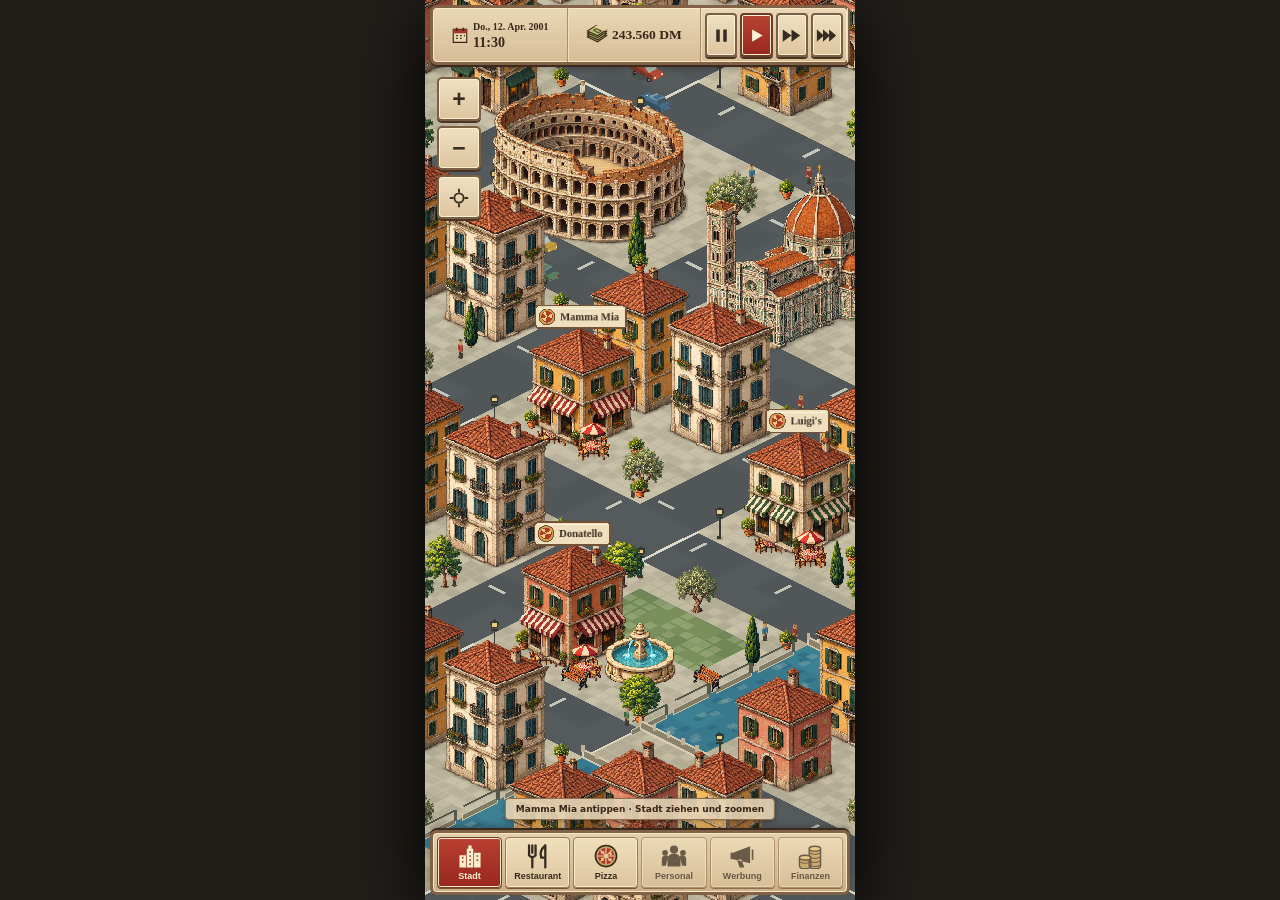
==== pizza.html @ 7b12a1a8 "Add whole ingredient forms, shredder progression and pizza preparation preview" ====
<!doctype html>
<html lang="de">
<head>
  <meta charset="utf-8">
  <meta name="viewport" content="width=device-width,initial-scale=1,viewport-fit=cover">
  <meta name="theme-color" content="#dec9a5">
  <title>Pizza City · Mamma Mia</title>
  <link rel="stylesheet" href="pizza.css?v=20261010o">
</head>
<body>
<svg class="icon-library" xmlns="http://www.w3.org/2000/svg" aria-hidden="true">
  <symbol id="icon-calendar" viewBox="0 0 32 32"><path d="M4 6h24v23H4z" fill="#ead6b1" stroke="currentColor" stroke-width="2"/><path d="M4 6h24v7H4z" fill="#a73629"/><path d="M10 3v6m12-6v6" stroke="currentColor" stroke-width="3"/><path d="M9 17h3m4 0h3m4 0h2M9 22h3m4 0h3" stroke="currentColor" stroke-width="2"/></symbol>
  <symbol id="icon-cash" viewBox="0 0 32 32"><path d="m2 19 13-8 15 6-13 9z" fill="#8b964e" stroke="currentColor" stroke-width="1.5"/><path d="m2 16 13-8 15 6-13 9z" fill="#b9b97b" stroke="currentColor" stroke-width="1.5"/><path d="m2 13 13-8 15 6-13 9z" fill="#829652" stroke="currentColor" stroke-width="1.5"/><path d="m2 10 13-8 15 6-13 9z" fill="#b7bc73" stroke="currentColor" stroke-width="1.5"/><path d="m12 4 5-3 15 6-5 3z" fill="#e4cea0"/><path d="m11 9 4-2 7 3-4 3z" fill="none" stroke="currentColor" stroke-width="1.3"/></symbol>
  <symbol id="icon-city" viewBox="0 0 32 32"><path d="M3 15h8v15H3zM12 7h8v23h-8zM21 12h8v18h-8zM14 3h4v4h-4z" fill="currentColor"/><path d="M6 18h2m-2 5h2m7-12h2m-2 5h2m-2 5h2m7-5h2m-2 5h2m-11 5h2" stroke="var(--icon-window,#ead6b1)" stroke-width="2"/></symbol>
  <symbol id="icon-cutlery" viewBox="0 0 32 32"><path d="M5 3v9m4-9v9m4-9v9M5 10v5q4 5 8 0v-5M9 18v12M25 3q-8 7-5 15h5m0-15v27" fill="none" stroke="currentColor" stroke-width="2.8" stroke-linecap="round"/></symbol>
  <symbol id="icon-pizza" viewBox="0 0 32 32"><circle cx="16" cy="16" r="13" fill="#caa161" stroke="currentColor" stroke-width="2"/><circle cx="16" cy="16" r="10" fill="#af372b"/><path d="M16 6v20M6 16h20M9 9l14 14M9 23 23 9" stroke="#ead6a5" stroke-width="1.4"/><path d="m11 12 2-1m7 10 2-1m-1-8 1 2m-11 5 1 2" stroke="#f1d18a" stroke-width="2.5" stroke-linecap="round"/></symbol>
  <symbol id="icon-people" viewBox="0 0 32 32"><circle cx="16" cy="8" r="5" fill="currentColor"/><circle cx="5" cy="12" r="3.5" fill="currentColor"/><circle cx="27" cy="12" r="3.5" fill="currentColor"/><path d="M8 29v-7q0-9 8-9t8 9v7zM1 28V20q0-5 6-5l2 1-3 12zM31 28V20q0-5-6-5l-2 1 3 12z" fill="currentColor"/></symbol>
  <symbol id="icon-megaphone" viewBox="0 0 32 32"><path d="m5 12 21-8v21L5 20zM2 12h4v8H2zM10 21l3 9h6l-4-10z" fill="currentColor"/><path d="M29 9v11" stroke="currentColor" stroke-width="2" stroke-linecap="round"/></symbol>
  <symbol id="icon-coins" viewBox="0 0 32 32"><path d="M3 18v10c0 5 14 5 14 0V18M15 7v21c0 5 14 5 14 0V7" fill="#c9a25d" stroke="currentColor" stroke-width="1.7"/><ellipse cx="10" cy="18" rx="7" ry="3" fill="#f0cc7b" stroke="currentColor" stroke-width="1.7"/><ellipse cx="22" cy="7" rx="7" ry="3" fill="#f0cc7b" stroke="currentColor" stroke-width="1.7"/><path d="M3 23q7 4 14 0m-2-11q7 4 14 0m-14 5q7 4 14 0m-14 5q7 4 14 0m-14 5q7 4 14 0" fill="none" stroke="currentColor" stroke-width="1.2"/></symbol>
</svg>
<div id="app">
  <div id="loading" class="loading" role="status"><span>PIXEL-ASSETS LADEN...</span></div>
  <div class="ui topbar">
    <div class="topcell datecell"><svg class="calendar" aria-hidden="true"><use href="#icon-calendar"/></svg><div class="datecopy"><div id="gameDate" class="date">Do., 12. Apr. 2001</div><div id="gameTime" class="time">11:30</div></div></div>
    <div class="topcell moneycell"><svg class="cash" aria-hidden="true"><use href="#icon-cash"/></svg><div class="money" aria-label="Kontostand: 243.560 Deutsche Mark">243.560 DM</div></div>
    <div class="topcell"><div class="speed" aria-label="Spieltempo">
      <button type="button" data-speed="0" aria-label="Pause" aria-pressed="false"><svg viewBox="0 0 24 24" aria-hidden="true"><path d="M6 5h4v14H6zm8 0h4v14h-4z"/></svg></button>
      <button type="button" data-speed="1" class="active" aria-label="Normales Tempo" aria-pressed="true"><svg viewBox="0 0 24 24" aria-hidden="true"><path d="m7 5 12 7-12 7z"/></svg></button>
      <button type="button" data-speed="3" aria-label="Dreifaches Tempo" aria-pressed="false"><svg viewBox="0 0 24 24" aria-hidden="true"><path d="m2 5 10 7-10 7zm10 0 10 7-10 7z"/></svg></button>
      <button type="button" data-speed="6" aria-label="Sechsfaches Tempo" aria-pressed="false"><svg viewBox="0 0 24 24" aria-hidden="true"><path d="m1 5 8 7-8 7zm7 0 8 7-8 7zm7 0 8 7-8 7z"/></svg></button>
    </div></div>
  </div>
  <div id="cityHint" class="ui cityhint">Mamma Mia antippen · Stadt ziehen und zoomen</div>
  <div id="cityControls" class="ui citycontrols">
    <button type="button" id="zoomInBtn" aria-label="Stadt vergrößern">+</button>
    <button type="button" id="zoomOutBtn" aria-label="Stadt verkleinern">−</button>
    <button type="button" id="centerBtn" aria-label="Zur Stadtmitte" title="Zur Stadtmitte"><svg viewBox="0 0 24 24" aria-hidden="true" fill="none" stroke="currentColor" stroke-width="2"><circle cx="12" cy="12" r="5"/><path d="M12 2v4m0 12v4M2 12h4m12 0h4"/></svg></button>
  </div>
  <div id="restaurantHead" class="ui restaurantHead" hidden>
    <svg class="restaurantBadge" aria-hidden="true"><use href="#icon-pizza"/></svg><div class="restaurantName"><strong>Mamma Mia</strong><span>Gastraum + Küche</span></div><div class="stars" aria-label="Vier von fünf Sternen">★★★★☆</div>
  </div>
  <div id="roomControls" class="ui roomcontrols" hidden aria-label="Restaurantansicht">
    <button type="button" id="roomZoomInBtn" aria-label="Restaurant vergrößern">+</button>
    <button type="button" id="roomZoomOutBtn" aria-label="Restaurant verkleinern">−</button>
    <button type="button" id="roomPanBtn" aria-label="Ansicht verschieben" aria-pressed="false"><svg viewBox="0 0 24 24" aria-hidden="true"><path d="M12 2v20M2 12h20m-13-7 3-3 3 3m-6 14 3 3 3-3M5 9l-3 3 3 3m14-6 3 3-3 3" fill="none" stroke="currentColor" stroke-width="2"/></svg></button>
    <button type="button" id="roomCenterBtn" aria-label="Ganzes Restaurant anzeigen"><svg viewBox="0 0 24 24" aria-hidden="true"><path d="M3 9V3h6m6 0h6v6m0 6v6h-6m-6 0H3v-6" fill="none" stroke="currentColor" stroke-width="2"/></svg></button>
  </div>
  <div id="placementHint" class="ui placementhint" hidden>
    <div class="placementcopy"><strong id="placementTitle">4er-Tisch mit Stühlen · 0°</strong><span id="placementStatus" role="status">Auf das Raster tippen oder ziehen.</span></div>
    <button type="button" id="placeBtn" disabled>Kaufen</button>
    <button type="button" id="cancelBtn" aria-label="Platzierung abbrechen" hidden>×</button>
  </div>
  <div id="tools" class="ui tools" hidden>
    <div id="catalogCategories" class="catalogCategories" aria-label="Möbelkategorie"></div>
    <div class="catalogBreadcrumb"><button type="button" id="catalogBack" hidden>‹ Qualität</button><span id="catalogPath"></span></div>
    <div id="catalogOptions" class="catalogOptions" aria-label="Möbel auswählen"></div>
    <div class="toolactions">
      <button type="button" id="rotateBtn">Drehen 0°</button>
      <button type="button" id="deleteBtn" aria-pressed="false">Verkaufen</button>
      <button type="button" id="undoBtn" disabled>Rückgängig</button>
      <button type="button" id="resetBtn">Zurücksetzen</button>
    </div>
  </div>
  <section id="pizzaEditor" class="pizzaEditor" aria-label="Pizza belegen" hidden>
    <header class="pizzaEditorHead"><strong>La tua Pizza</strong><span>Dein eigenes Rezept</span></header>
    <div class="pizzaRecipeFields"><label for="pizzaName" class="sr-only">Name der Pizza</label><input id="pizzaName" maxlength="40" placeholder="Name der Pizza"><button id="pizzaSave" type="button">Speichern</button></div>
    <div class="pizzaRecipeLoad"><label for="pizzaRecipes" class="sr-only">Gespeichertes Rezept laden</label><select id="pizzaRecipes"></select><button id="pizzaNew" type="button">Neue Pizza</button></div>
    <div class="pizzaWorkspace">
      <div class="pizzaBoardWrap"><canvas id="pizzaBoard" width="320" height="320" aria-label="Pizza belegen"></canvas></div>
      <aside class="pizzaPrep" aria-label="Zutat zerkleinern">
        <strong id="pizzaSelectedIngredient"></strong>
        <canvas id="pizzaFormPreview" width="96" height="80" aria-label="Aktuelle Zutatenform"></canvas>
        <span id="pizzaFormName" role="status"></span>
        <button id="pizzaShredder" type="button"><svg viewBox="0 0 40 28" aria-hidden="true"><path d="M4 5h32v17H4z" fill="#86755b" stroke="currentColor" stroke-width="2"/><path d="M7 8h26v5H7z" fill="#362a21"/><path d="m10 8 3 5 3-5 3 5 3-5 3 5 3-5" fill="none" stroke="#ead8b7" stroke-width="2"/><path d="m9 22-2 4m12-4v4m12-4 2 4" stroke="currentColor" stroke-width="3"/></svg><span>Schredder</span></button>
        <button id="pizzaWhole" type="button">Große Form</button>
      </aside>
    </div>
    <div class="pizzaEditorTools">
      <div class="pizzaSauces" aria-label="Pizzabasis"><button data-sauce="tomato" type="button">Tomatensauce</button><button data-sauce="white" type="button">Bianca</button></div>
      <p id="pizzaInstructions" class="pizzaInstructions" role="status"></p>
      <div id="pizzaIngredients" class="pizzaIngredients" aria-label="Zutaten"></div>
      <div id="pizzaStats" class="pizzaStats" aria-live="polite"></div>
      <div class="pizzaActions"><button id="pizzaErase" type="button" aria-pressed="false">Entfernen</button><button id="pizzaUndo" type="button">Rückgängig</button><button id="pizzaClear" type="button">Belag leeren</button></div>
    </div>
  </section>
  <div id="toast" class="toast" role="status" aria-live="polite" hidden></div>
  <nav class="ui bottomnav" aria-label="Spielbereiche">
    <button type="button" id="cityBtn" class="navbtn active" aria-pressed="true"><svg aria-hidden="true"><use href="#icon-city"/></svg>Stadt</button>
    <button type="button" id="restaurantBtn" class="navbtn" aria-pressed="false"><svg aria-hidden="true"><use href="#icon-cutlery"/></svg>Restaurant</button>
    <button type="button" id="pizzaBtn" class="navbtn" aria-pressed="false"><svg aria-hidden="true"><use href="#icon-pizza"/></svg>Pizza</button>
    <button type="button" class="navbtn" disabled title="In dieser Demo noch nicht verfügbar"><svg aria-hidden="true"><use href="#icon-people"/></svg>Personal</button>
    <button type="button" class="navbtn" disabled title="In dieser Demo noch nicht verfügbar"><svg aria-hidden="true"><use href="#icon-megaphone"/></svg>Werbung</button>
    <button type="button" class="navbtn" disabled title="In dieser Demo noch nicht verfügbar"><svg aria-hidden="true"><use href="#icon-coins"/></svg>Finanzen</button>
  </nav>
  <div id="credit" class="credit" aria-hidden="true">Pizza City</div>
</div>
<noscript>Bitte JavaScript aktivieren, um die Pizza-Demo zu starten.</noscript>
<script type="module">
  import('./pizza.js?v=20261010o').catch(error=>{
    console.error('Pizza demo could not start',error);
    const loading=document.querySelector('#loading');loading.hidden=false;loading.replaceChildren();
    const message=document.createElement('p');message.textContent='Die Demo konnte nicht starten. Bitte erneut laden.';
    const retry=document.createElement('button');retry.type='button';retry.textContent='Erneut laden';retry.onclick=()=>location.reload();
    loading.append(message,retry);
  });
</script>
</body>
</html>
---- pizza.css ----
*{box-sizing:border-box;-webkit-tap-highlight-color:transparent}
[hidden]{display:none!important}
html,body{margin:0;width:100%;height:100%;overflow:hidden;background:#211f1a;font-family:-apple-system,BlinkMacSystemFont,"Segoe UI",sans-serif;color:#3a2518}
#app{position:fixed;inset:0;background:#171416;overflow:hidden;--top-gap:max(5px,env(safe-area-inset-top));--bar-height:60px;--head-height:56px;--nav-height:65px;--bottom-gap:calc(5px + env(safe-area-inset-bottom))}
.icon-library{position:absolute;width:0;height:0;overflow:hidden;pointer-events:none}
canvas{position:absolute;inset:0;width:100%;height:100%;display:block;image-rendering:pixelated;image-rendering:crisp-edges;touch-action:none}
.ui{position:absolute;z-index:20;left:0;right:0;pointer-events:none;user-select:none}
.topbar{top:var(--top-gap);margin:0 5px;height:var(--bar-height);display:grid;grid-template-columns:1.18fr 1.17fr 1.28fr;background:linear-gradient(#ead8b7,#d6bd96);border:3px solid #826246;border-radius:7px;box-shadow:inset 0 0 0 1px #fae7c6,0 2px 0 #3b2a1d,0 4px 6px #201d1b55;pointer-events:auto}
.topcell{padding:4px;border-right:1px solid #ac8e69;box-shadow:1px 0 #f0ddba;display:flex;align-items:center;justify-content:center;min-width:0}
.topcell:last-child{border-right:0}
.datecell,.moneycell{gap:4px}
.calendar{width:18px;height:22px;flex-shrink:0}
.cash{width:22px;height:26px;flex-shrink:0}
.datecopy{min-width:0}
.date{font:700 10px Georgia,serif;line-height:1.2}
.time{font:800 14px Georgia,serif;line-height:15px;margin-top:2px;font-variant-numeric:tabular-nums}
.money{font:800 12px Georgia,serif;white-space:nowrap;min-width:0}
.speed{display:grid;grid-template-columns:repeat(4,minmax(0,1fr));gap:3px;width:100%}
.speed button{min-width:0;padding:0;height:44px;border-radius:4px}
.speed svg{width:21px;max-width:100%;height:21px;display:block;margin:auto;fill:currentColor}
button{appearance:none;border:2px solid #796044;background:linear-gradient(#efe0c2,#ddc49d);color:#352b20;font-weight:900;font-size:12px;box-shadow:inset 0 0 0 1px #fff0d3,0 2px 0 #4a3525;border-radius:5px;text-transform:uppercase;cursor:pointer;touch-action:manipulation}
button:focus-visible{outline:3px solid #fff1c8;outline-offset:2px}
button:disabled{cursor:default;opacity:.5}
.speed button.active,.toolbtn.active,#deleteBtn.active{background:linear-gradient(#b84431,#98271f);color:#fff3d9;border-color:#6f3a28}
.speed [data-speed="6"].active{background:linear-gradient(#e0b254,#bd842d);color:#392a1c}
.cityhint{bottom:calc(var(--bottom-gap) + var(--nav-height) + 10px);left:50%;right:auto;transform:translateX(-50%);width:max-content;max-width:94%;background:#e4d2b5e8;border:1px solid #907153;border-radius:4px;padding:5px 10px;font:700 9px system-ui;box-shadow:0 2px 5px #171b1666;text-align:center}
.citycontrols{top:calc(var(--top-gap) + var(--bar-height) + 12px);left:12px;right:auto;display:grid;gap:5px;pointer-events:auto}
.citycontrols button{width:44px;height:44px;font-size:23px}
.citycontrols svg{width:22px;height:22px;vertical-align:middle}
.restaurantHead{top:calc(var(--top-gap) + var(--bar-height) + 10px);margin:0 8px;height:var(--head-height);background:linear-gradient(#ead8b7,#d9c09a);border:3px solid #826246;border-radius:5px;box-shadow:inset 0 0 0 1px #f8e6c4,0 2px 0 #39291d;padding:8px 10px;display:flex;align-items:center;justify-content:space-between}
.restaurantHead strong{display:block;font:900 19px Georgia,serif}
.restaurantHead span{font-size:11px;font-weight:800;color:#6f5037}
.stars{color:#b97b17;font-size:17px;letter-spacing:1px}
.placementhint{top:calc(var(--top-gap) + var(--bar-height) + var(--head-height) + 18px);margin:0 12px;padding:4px 6px;min-height:48px;background:#342820;border:1px solid #5f4430;color:#e7d0a9;display:flex;align-items:center;gap:5px;font-size:10px;font-weight:700;pointer-events:auto}
.placementcopy{flex:1;min-width:0;line-height:1.3}
.placementcopy strong,.placementcopy span{display:block}
.placementcopy strong{font-size:11px;color:#f4deb6;margin-bottom:2px}
.placementcopy span{font-size:9px}
.placementhint button{height:36px;padding:0 8px;font-size:10px;text-transform:none;flex-shrink:0}
#placeBtn:not(:disabled){background:#587647;color:#fff0ca;border-color:#304728}
#cancelBtn{width:32px;padding:0;font-size:22px}
.bottomnav{bottom:var(--bottom-gap);margin:0 5px;height:var(--nav-height);background:linear-gradient(#e4d0ac,#cbb088);border:3px solid #826246;border-radius:7px;box-shadow:inset 0 0 0 1px #f9e6c3,0 -2px 0 #39291d,0 -4px 6px #201d1b55;display:grid;grid-template-columns:repeat(6,1fr);gap:3px;padding:4px;pointer-events:auto}
.navbtn{border:1px solid #9b7b55;box-shadow:inset 0 0 0 1px #f9e9cb,0 1px 0 #725234;background:linear-gradient(#f0dfbc,#ddc49d);border-radius:4px;padding:2px 0;text-transform:none;font-size:9px;line-height:1.1;min-width:0}
.navbtn svg{display:block;width:26px;height:26px;margin:0 auto 3px;--icon-window:#ead6b1}
.navbtn:disabled{opacity:.68}
.navbtn.active{background:linear-gradient(#b84030,#98271f);border-color:#743e2a;color:#fff0d0;--icon-window:#a73527}
.navbtn.active svg{--icon-window:#a73527}
.tools{bottom:calc(var(--bottom-gap) + var(--nav-height) + 8px);margin:0 8px;background:linear-gradient(#e6d2ae,#d5bb92);border:3px solid #826246;border-radius:5px;box-shadow:inset 0 0 0 1px #f8e5c2,0 -2px 0 #39291d;padding:7px;pointer-events:auto}
.toolrow{display:grid;grid-template-columns:repeat(4,1fr);gap:5px}
.toolbtn{height:44px;padding:2px;font-size:9px;min-width:0}
.toolbtn b{display:block;font-size:18px;line-height:20px;margin-bottom:1px}
.extras{grid-template-columns:repeat(3,1fr);margin-top:6px}
.extras .toolbtn{display:flex;align-items:center;justify-content:center;gap:6px}
.extras .toolbtn b{font-size:18px;margin:0}
.toolactions{display:grid;grid-template-columns:repeat(4,1fr);gap:5px;margin-top:6px}
.toolactions button{height:44px;padding:0 2px;font-size:9px;min-width:0;text-transform:none}
.credit{display:none}
.toast{position:absolute;z-index:30;left:50%;transform:translateX(-50%);bottom:calc(var(--bottom-gap) + var(--nav-height) + 16px);max-width:92%;width:max-content;background:#f0d8af;border:2px solid #62402b;padding:9px 12px;box-shadow:0 3px 0 #100a06;color:#3b2619;font-size:12px;font-weight:800;text-align:center;pointer-events:none}
#app[data-scene="restaurant"] .toast{bottom:calc(var(--bottom-gap) + var(--nav-height) + 188px)}
.loading{position:absolute;inset:0;z-index:50;background:#171416;display:flex;flex-direction:column;align-items:center;justify-content:center;gap:18px;color:#e6cda6;font-weight:900;letter-spacing:.06em;text-align:center;padding:24px}
.loading button{min-height:44px;padding:8px 18px}
.loading p{font-weight:600;line-height:1.5;letter-spacing:0}
noscript{position:fixed;inset:0;z-index:99;display:grid;place-items:center;background:#171416;color:#e6cda6;padding:24px;text-align:center}
@media(min-width:700px) and (min-height:541px){#app{inset:auto;left:50%;top:50%;width:430px;height:min(932px,100dvh);transform:translate(-50%,-50%);box-shadow:0 18px 70px #000}}
@media(min-width:410px){.money{font-size:13.5px}}
@media(max-width:360px){.bottomnav{grid-template-columns:1fr 1.25fr repeat(4,1fr);gap:2px;padding:3px}.navbtn{font-size:8px;padding:0}.cash{display:none}.calendar{width:15px}.date{font-size:9px}.money{font-size:12px}.topcell{padding:4px}.speed{gap:2px}.toolactions{gap:3px}.toolactions button{font-size:8px}}
@media(max-height:640px){#app{--bar-height:56px;--head-height:36px;--nav-height:52px}.topcell{min-height:0}.date{line-height:1.1}.restaurantHead{padding:3px 10px}.restaurantHead strong{font-size:16px;line-height:20px}.restaurantHead span{display:none}.navbtn svg{width:20px;height:20px;margin-bottom:2px}.tools{padding:5px}.toolactions,.extras{margin-top:4px}.placementhint{min-height:44px}}
@media(max-height:540px) and (min-width:500px){#app{inset:0;width:100%;height:100%;transform:none;--bar-height:54px;--head-height:48px;--nav-height:55px}.topbar{grid-template-columns:1fr 1fr 1fr}.topcell{padding:3px 8px}.datecopy{display:flex;align-items:center;gap:10px}.date{font-size:12px}.time{margin:0}.money{font-size:17px}.speed{max-width:170px}.restaurantHead{width:calc(100% - 270px)}.placementhint{left:auto;right:0;top:calc(var(--top-gap) + var(--bar-height) + 10px);width:244px;margin:0 8px}.tools{left:auto;right:0;width:244px;top:120px;bottom:auto}.toolactions{grid-template-columns:repeat(2,1fr)}.toolbtn{font-size:8px}.citycontrols{display:flex}#app[data-scene="restaurant"] .toast{bottom:calc(var(--bottom-gap) + var(--nav-height) + 12px);max-width:calc(100% - 280px);left:calc((100% - 260px)/2)}}
@media(max-height:540px) and (min-width:500px){.restaurantHead span{display:block;font-size:9px;line-height:12px}.placementhint{height:48px}.placementcopy strong{white-space:nowrap;overflow:hidden;text-overflow:ellipsis}.placementcopy span{display:-webkit-box;-webkit-line-clamp:2;-webkit-box-orient:vertical;overflow:hidden}}

.restaurantBadge{width:32px;height:32px;flex:none;color:#65452b;margin-right:8px}.restaurantName{flex:1;min-width:0}.restaurantHead .stars{flex:none}.restaurantHead strong{white-space:nowrap}
@media(max-height:640px){.restaurantBadge{width:23px;height:23px;margin-right:6px}}

.furnitureIcon{display:block;object-fit:contain;width:100%;height:24px;image-rendering:pixelated;margin:0 auto 1px}.extras .furnitureIcon{width:28px;height:28px;margin:0}
@media(max-height:540px) and (min-width:500px){.furnitureIcon{height:22px}}

.roomcontrols{top:calc(var(--top-gap) + var(--bar-height) + var(--head-height) + 82px);left:auto;right:12px;display:grid;gap:4px;pointer-events:auto}
.roomcontrols button{width:32px;height:32px;font-size:21px}.roomcontrols svg{width:20px;height:20px;vertical-align:middle}
#roomPanBtn.active{background:#a83829;color:#f8e4bd}
@media(max-height:640px){.roomcontrols{top:calc(var(--top-gap) + var(--bar-height) + var(--head-height) + 74px)}}
@media(max-height:540px) and (min-width:500px){.roomcontrols{top:120px;right:270px}}
.catalogCategories{display:grid;grid-template-columns:repeat(4,1fr);gap:4px}.categorybtn{height:36px;font-size:10px;min-width:0;text-transform:none}.categorybtn.active{background:#a63729;color:#ffefd1}
.catalogBreadcrumb{display:flex;align-items:center;gap:5px;height:25px;font-size:10px;font-weight:800}.catalogBreadcrumb button{height:22px;flex:none;font-size:9px;padding:0 6px;text-transform:none}.catalogBreadcrumb span{white-space:nowrap;overflow:hidden;text-overflow:ellipsis}
.catalogOptions{display:grid;grid-auto-flow:column;grid-auto-columns:96px;gap:5px;overflow-x:auto;overflow-y:hidden;padding:0 1px 4px;scrollbar-width:thin;scrollbar-color:#a88151 #e1c89d;overscroll-behavior:contain;touch-action:pan-x}.catalogOptions.tableOptions{grid-template-columns:repeat(4,minmax(0,1fr));grid-auto-columns:auto}.catalogOptions.tableOptions:has([data-quality]){grid-template-columns:repeat(3,minmax(0,1fr))}
.catalogCard{height:72px;padding:3px 2px;text-transform:none;display:flex;flex-direction:column;align-items:center;justify-content:center;gap:1px;font-size:10px}.catalogCard .furnitureIcon{height:29px;margin:0}.catalogCard span{line-height:12px;max-width:100%;white-space:nowrap;overflow:hidden;text-overflow:ellipsis}.catalogCard small{font-size:9px;line-height:12px;font-weight:700;white-space:nowrap}
@media(max-height:640px){.categorybtn{height:30px}.catalogBreadcrumb{height:22px}.catalogCard{height:62px;font-size:9px}.catalogCard .furnitureIcon{height:23px}.tools .toolactions button{height:40px}.roomcontrols{grid-template-columns:repeat(2,32px)}}
@media(max-height:540px) and (min-width:500px){.catalogCard{font-size:9px}.catalogOptions{grid-auto-columns:90px}.roomcontrols{right:266px}.tools{top:120px}}
@media(max-height:540px) and (min-width:500px){.catalogCard{height:56px}.tools .toolactions button{height:32px}}

.catalogCategories{grid-template-columns:repeat(5,minmax(0,1fr))}.categorybtn{font-size:9px}
.finishSwatch{width:34px;height:24px;flex:none;border:1px solid #795b3a;background:repeating-conic-gradient(var(--finish-a) 0% 25%,var(--finish-b) 0% 50%) 0 0/12px 12px;transform:skewY(-10deg)}
.finishSwatch.wallSwatch{background:linear-gradient(var(--finish-a) 70%,#754b33 70%);transform:none}
@media(max-height:640px){.finishSwatch{height:20px}.categorybtn{font-size:8px}}

.sr-only{position:absolute;width:1px;height:1px;padding:0;overflow:hidden;clip:rect(0,0,0,0);white-space:nowrap}
.pizzaEditor{position:absolute;z-index:15;top:calc(var(--top-gap) + var(--bar-height) + 10px);bottom:calc(var(--bottom-gap) + var(--nav-height) + 9px);left:8px;right:8px;display:flex;flex-direction:column;gap:6px;padding:9px;background:linear-gradient(#ead8b7,#d6bd96);border:3px solid #826246;border-radius:6px;box-shadow:inset 0 0 0 1px #fae7c6;overflow:hidden}
.pizzaEditorHead{display:flex;align-items:baseline;justify-content:space-between;gap:5px;flex:none}.pizzaEditorHead strong{font:900 23px Georgia,serif}.pizzaEditorHead span{font-size:10px;font-weight:700}
.pizzaRecipeFields,.pizzaRecipeLoad{display:flex;gap:5px;flex:none;height:32px}.pizzaEditor input,.pizzaEditor select{min-width:0;flex:1;border:1px solid #927044;background:#f4e4c7;color:#3a2518;border-radius:3px;padding:4px 7px;font:700 12px system-ui}.pizzaRecipeFields button,.pizzaRecipeLoad button{font-size:9px;padding:0 9px;text-transform:none}
.pizzaBoardWrap{flex:1;min-height:0;display:flex;align-items:center;justify-content:center;overflow:hidden;background:#60432b;border:2px solid #987046;border-radius:4px}
#pizzaBoard{position:static;inset:auto;width:auto;height:100%;max-width:100%;max-height:100%;aspect-ratio:1;object-fit:contain;touch-action:none;cursor:crosshair;display:block;image-rendering:pixelated}
.pizzaEditorTools{flex:none;min-width:0}.pizzaSauces{display:grid;grid-template-columns:1.4fr 1fr;gap:5px}.pizzaSauces button{height:30px;font-size:10px;text-transform:none}.pizzaEditor button.active{background:#a63829;color:#fff0cc}
.pizzaInstructions{font-size:9px;line-height:13px;margin:4px 0;height:26px;font-weight:700}.pizzaIngredients{display:grid;grid-auto-flow:column;grid-auto-columns:76px;gap:4px;overflow-x:auto;overflow-y:hidden;padding-bottom:4px;touch-action:pan-x;scrollbar-width:thin}
.pizzaIngredient{height:66px;padding:2px;font-size:9px;text-transform:none;display:flex;flex-direction:column;align-items:center;justify-content:center;gap:1px}.pizzaIngredient canvas{position:static;inset:auto;width:27px;height:27px;pointer-events:none}.pizzaIngredient small{font-size:8px}
.pizzaStats{font-size:10px;font-weight:800;margin:4px 0;line-height:14px}.pizzaActions{display:grid;grid-template-columns:repeat(3,minmax(0,1fr));gap:4px}.pizzaActions button{height:34px;padding:0 2px;font-size:9px;text-transform:none}
@media(max-height:640px){.pizzaEditor{gap:4px;padding:6px}.pizzaEditorHead strong{font-size:18px}.pizzaRecipeFields,.pizzaRecipeLoad{height:28px}.pizzaEditorHead span{font-size:8px}.pizzaInstructions{height:24px;line-height:12px}.pizzaIngredient{height:56px}.pizzaIngredient canvas{width:20px;height:20px}.pizzaActions button{height:30px}.pizzaSauces button{height:28px}}
@media(max-height:540px) and (min-width:500px){.pizzaEditor{display:grid;grid-template-columns:minmax(180px,1fr) minmax(240px,1fr);grid-template-rows:24px 28px 28px minmax(0,1fr);gap:5px 10px}.pizzaEditorHead{grid-column:2;grid-row:1}.pizzaRecipeFields{grid-column:2;grid-row:2}.pizzaRecipeLoad{grid-column:2;grid-row:3}.pizzaBoardWrap{grid-column:1;grid-row:1/5}.pizzaEditorTools{grid-column:2;grid-row:4;align-self:end}.pizzaInstructions{height:24px}.pizzaIngredient{height:54px}.pizzaActions button{height:28px}}


@media(max-height:540px) and (min-width:500px){.pizzaSauces button{height:24px}.pizzaInstructions{height:12px;line-height:12px;margin:2px 0;white-space:nowrap;overflow:hidden;text-overflow:ellipsis}.pizzaIngredient{height:44px}.pizzaIngredient canvas{width:18px;height:18px}.pizzaStats{line-height:12px;margin:2px 0;font-size:9px}.pizzaActions button{height:24px}}

.pizzaWorkspace{flex:1;min-height:0;display:grid;grid-template-columns:minmax(0,1fr) 96px;gap:6px}.pizzaWorkspace .pizzaBoardWrap{height:100%;min-width:0}
.pizzaPrep{align-self:start;min-width:0;display:flex;flex-direction:column;gap:4px;align-items:center;padding:5px 3px;background:#f0dfbb;border:1px solid #987046;border-radius:4px;text-align:center}.pizzaPrep strong{font:800 11px Georgia,serif}.pizzaPrep canvas{position:static;inset:auto;width:80px;height:66px;image-rendering:pixelated}.pizzaPrep>span{font-size:9px;line-height:12px;min-height:24px;display:block}.pizzaPrep button{width:100%;padding:1px;font-size:9px;text-transform:none}.pizzaShredder{height:47px;display:flex;flex-direction:column;align-items:center;justify-content:center}.pizzaShredder svg{width:32px;height:23px;flex:none}#pizzaWhole{height:25px;font-size:8px}
@media(max-height:640px){.pizzaWorkspace{grid-template-columns:minmax(0,1fr) 82px}.pizzaPrep{padding:3px 2px;gap:2px}.pizzaPrep strong{font-size:10px}.pizzaPrep canvas{width:53px;height:44px}.pizzaPrep>span{font-size:8px;line-height:10px;min-height:20px}.pizzaShredder{height:35px}.pizzaShredder svg{height:16px;width:25px}#pizzaWhole{height:20px}}
@media(max-height:540px) and (min-width:500px){.pizzaWorkspace{grid-column:1;grid-row:1/5;grid-template-columns:minmax(0,1fr) 84px}.pizzaWorkspace .pizzaBoardWrap{grid-column:auto;grid-row:auto}}

@media(max-height:640px){.pizzaPrep canvas{width:44px;height:36px}}
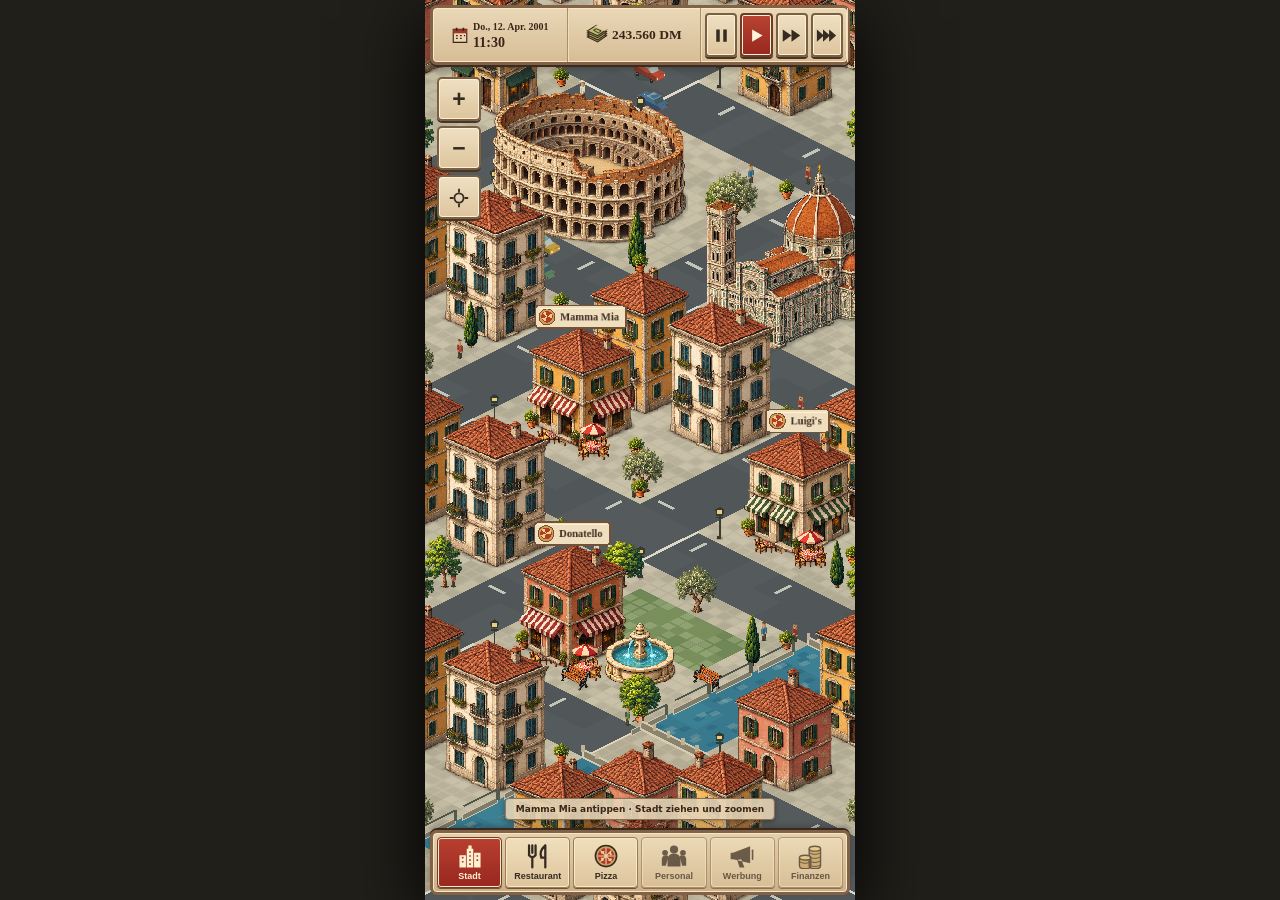
==== commit adc8df86: "Add Italian ingredient preparation pixel atlases and crisp pizza rendering" ====
--- a/pizza.html
+++ b/pizza.html
@@ -5,7 +5,7 @@
   <meta name="viewport" content="width=device-width,initial-scale=1,viewport-fit=cover">
   <meta name="theme-color" content="#dec9a5">
   <title>Pizza City · Mamma Mia</title>
-  <link rel="stylesheet" href="pizza.css?v=20261010o">
+  <link rel="stylesheet" href="pizza.css?v=20261010p">
 </head>
 <body>
 <svg class="icon-library" xmlns="http://www.w3.org/2000/svg" aria-hidden="true">
@@ -96,7 +96,7 @@
 </div>
 <noscript>Bitte JavaScript aktivieren, um die Pizza-Demo zu starten.</noscript>
 <script type="module">
-  import('./pizza.js?v=20261010o').catch(error=>{
+  import('./pizza.js?v=20261010p').catch(error=>{
     console.error('Pizza demo could not start',error);
     const loading=document.querySelector('#loading');loading.hidden=false;loading.replaceChildren();
     const message=document.createElement('p');message.textContent='Die Demo konnte nicht starten. Bitte erneut laden.';
--- a/pizza.css
+++ b/pizza.css
@@ -114,3 +114,7 @@
 @media(max-height:540px) and (min-width:500px){.pizzaWorkspace{grid-column:1;grid-row:1/5;grid-template-columns:minmax(0,1fr) 84px}.pizzaWorkspace .pizzaBoardWrap{grid-column:auto;grid-row:auto}}
 
 @media(max-height:640px){.pizzaPrep canvas{width:44px;height:36px}}
+
+.pizzaIngredient canvas{width:36px;height:36px}
+@media(max-height:640px){.pizzaIngredient canvas{width:28px;height:28px}}
+@media(max-height:540px) and (min-width:500px){.pizzaIngredient canvas{width:18px;height:18px}}
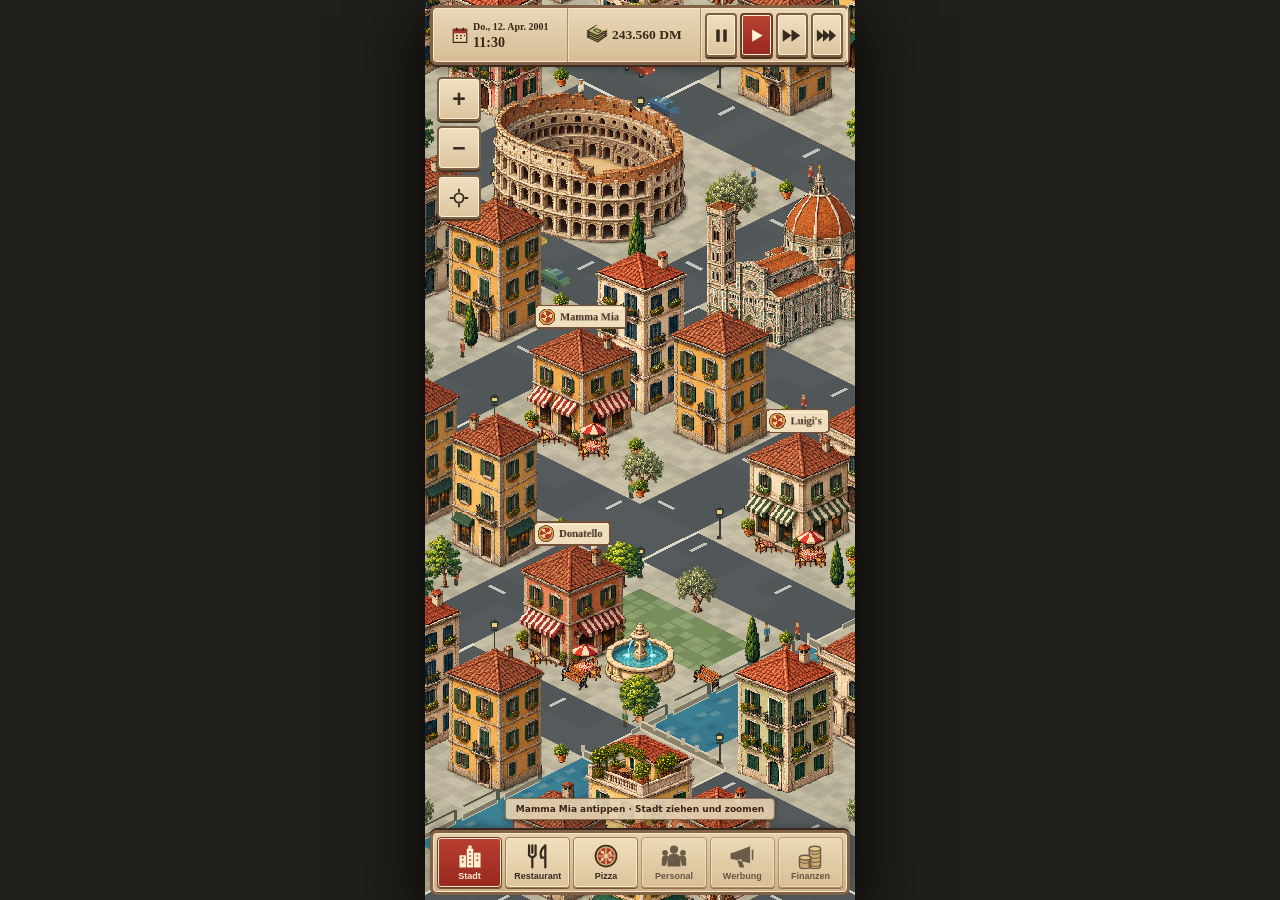
==== commit d28933c1: "Double Italian city building variants with seeded random distribution" ====
--- a/pizza.html
+++ b/pizza.html
@@ -5,7 +5,7 @@
   <meta name="viewport" content="width=device-width,initial-scale=1,viewport-fit=cover">
   <meta name="theme-color" content="#dec9a5">
   <title>Pizza City · Mamma Mia</title>
-  <link rel="stylesheet" href="pizza.css?v=20261010p">
+  <link rel="stylesheet" href="pizza.css?v=20261010q">
 </head>
 <body>
 <svg class="icon-library" xmlns="http://www.w3.org/2000/svg" aria-hidden="true">
@@ -96,7 +96,7 @@
 </div>
 <noscript>Bitte JavaScript aktivieren, um die Pizza-Demo zu starten.</noscript>
 <script type="module">
-  import('./pizza.js?v=20261010p').catch(error=>{
+  import('./pizza.js?v=20261010q').catch(error=>{
     console.error('Pizza demo could not start',error);
     const loading=document.querySelector('#loading');loading.hidden=false;loading.replaceChildren();
     const message=document.createElement('p');message.textContent='Die Demo konnte nicht starten. Bitte erneut laden.';
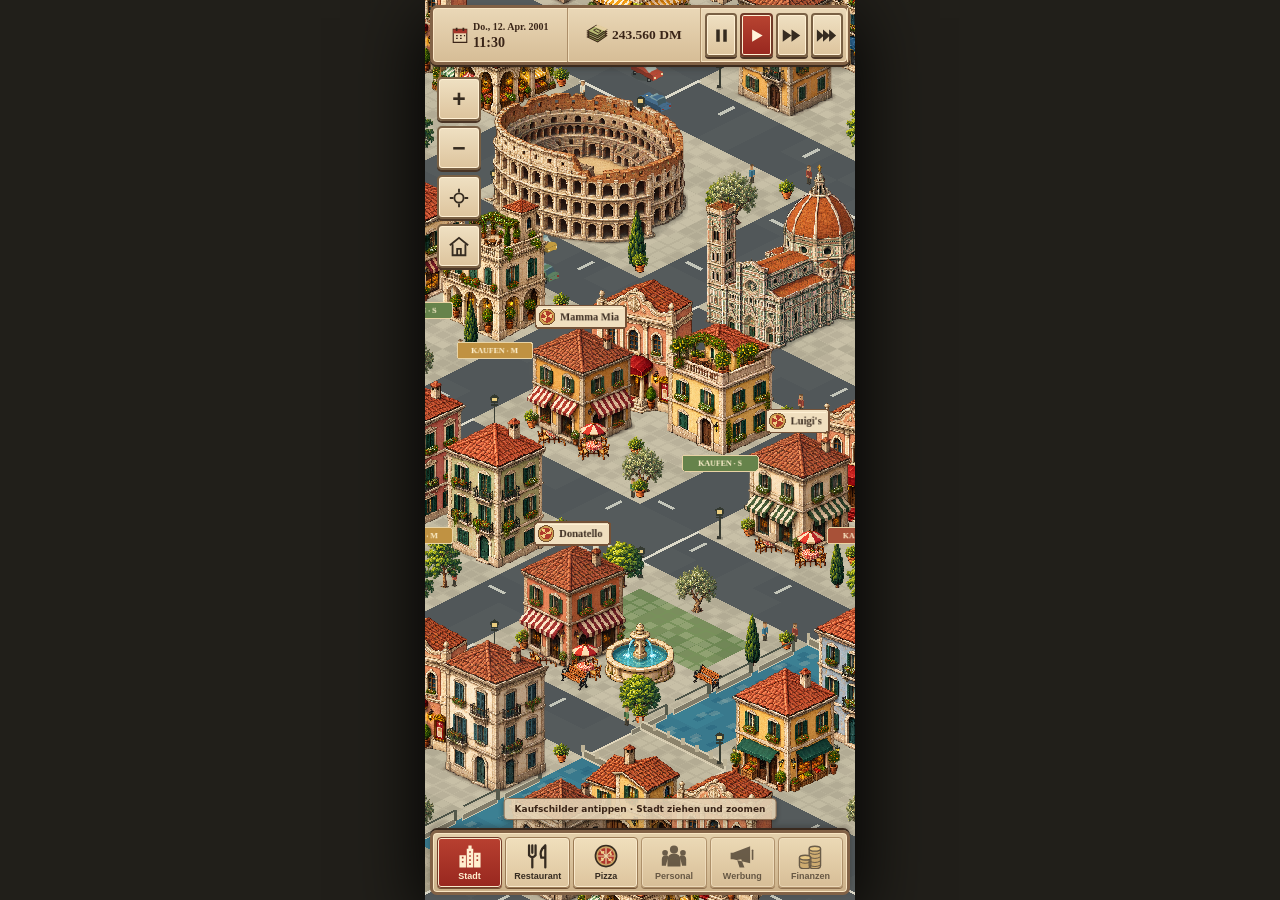
==== commit 96d2190e: "Add diverse Italian building types and nine purchasable restaurant properties" ====
--- a/pizza.html
+++ b/pizza.html
@@ -5,7 +5,7 @@
   <meta name="viewport" content="width=device-width,initial-scale=1,viewport-fit=cover">
   <meta name="theme-color" content="#dec9a5">
   <title>Pizza City · Mamma Mia</title>
-  <link rel="stylesheet" href="pizza.css?v=20261010q">
+  <link rel="stylesheet" href="pizza.css?v=20261010r">
 </head>
 <body>
 <svg class="icon-library" xmlns="http://www.w3.org/2000/svg" aria-hidden="true">
@@ -30,12 +30,27 @@
       <button type="button" data-speed="6" aria-label="Sechsfaches Tempo" aria-pressed="false"><svg viewBox="0 0 24 24" aria-hidden="true"><path d="m1 5 8 7-8 7zm7 0 8 7-8 7zm7 0 8 7-8 7z"/></svg></button>
     </div></div>
   </div>
-  <div id="cityHint" class="ui cityhint">Mamma Mia antippen · Stadt ziehen und zoomen</div>
+  <div id="cityHint" class="ui cityhint">Kaufschilder antippen · Stadt ziehen und zoomen</div>
   <div id="cityControls" class="ui citycontrols">
     <button type="button" id="zoomInBtn" aria-label="Stadt vergrößern">+</button>
     <button type="button" id="zoomOutBtn" aria-label="Stadt verkleinern">−</button>
     <button type="button" id="centerBtn" aria-label="Zur Stadtmitte" title="Zur Stadtmitte"><svg viewBox="0 0 24 24" aria-hidden="true" fill="none" stroke="currentColor" stroke-width="2"><circle cx="12" cy="12" r="5"/><path d="M12 2v4m0 12v4M2 12h4m12 0h4"/></svg></button>
+    <button type="button" id="propertiesBtn" aria-label="Immobilien in drei Größen anzeigen" title="Immobilien"><svg viewBox="0 0 24 24" aria-hidden="true"><path d="m2 10 10-8 10 8M5 9v12h14V9M10 21v-7h4v7" fill="none" stroke="currentColor" stroke-width="2"/></svg></button>
   </div>
+  <dialog id="propertyDialog" aria-labelledby="propertyTitle">
+    <header class="propertyHeader"><h2 id="propertyTitle">Immobilien</h2><button id="propertyClose" type="button" aria-label="Immobilien schließen">×</button></header>
+    <p id="propertySummary"></p>
+    <div id="propertyFilters" class="propertyFilters" aria-label="Größenklasse"></div>
+    <div id="propertyList" class="propertyList"></div>
+    <div id="propertyDetail" hidden>
+      <button id="propertyBack" type="button">‹ Alle Standorte</button>
+      <canvas id="propertyPreview" width="180" height="180" aria-label="Gebäudevorschau"></canvas>
+      <h3 id="propertyName"></h3><p id="propertyInfo"></p>
+      <p id="propertyDescription">Unmöblierte Restaurantimmobilie. Der Kauf sichert dir diesen Standort.</p>
+      <strong id="propertyPrice"></strong><p id="propertyStatus" role="status"></p>
+      <button id="propertyBuy" type="button">Standort kaufen</button>
+    </div>
+  </dialog>
   <div id="restaurantHead" class="ui restaurantHead" hidden>
     <svg class="restaurantBadge" aria-hidden="true"><use href="#icon-pizza"/></svg><div class="restaurantName"><strong>Mamma Mia</strong><span>Gastraum + Küche</span></div><div class="stars" aria-label="Vier von fünf Sternen">★★★★☆</div>
   </div>
@@ -96,7 +111,7 @@
 </div>
 <noscript>Bitte JavaScript aktivieren, um die Pizza-Demo zu starten.</noscript>
 <script type="module">
-  import('./pizza.js?v=20261010q').catch(error=>{
+  import('./pizza.js?v=20261010r').catch(error=>{
     console.error('Pizza demo could not start',error);
     const loading=document.querySelector('#loading');loading.hidden=false;loading.replaceChildren();
     const message=document.createElement('p');message.textContent='Die Demo konnte nicht starten. Bitte erneut laden.';
--- a/pizza.css
+++ b/pizza.css
@@ -118,3 +118,7 @@
 .pizzaIngredient canvas{width:36px;height:36px}
 @media(max-height:640px){.pizzaIngredient canvas{width:28px;height:28px}}
 @media(max-height:540px) and (min-width:500px){.pizzaIngredient canvas{width:18px;height:18px}}
+
+#propertyDialog{width:min(390px,calc(100vw - 20px));max-height:calc(100dvh - 100px);padding:12px;margin:auto;color:#3a2518;background:linear-gradient(#ead8b7,#d6bd96);border:3px solid #826246;border-radius:7px;box-shadow:inset 0 0 0 1px #fae7c6,0 6px 30px #0008;overflow-y:auto;overscroll-behavior:contain}
+#propertyDialog::backdrop{background:#171416aa}.propertyHeader{display:flex;align-items:center;justify-content:space-between;gap:8px}.propertyHeader h2{font:900 23px Georgia,serif;margin:0}.propertyHeader button{width:36px;height:36px;font-size:24px}#propertySummary{font-size:11px;font-weight:700;line-height:1.5;margin:10px 0}.propertyFilters{display:grid;grid-template-columns:repeat(3,minmax(0,1fr));gap:5px}.propertyFilters button{height:43px;font-size:11px;text-transform:none}.propertyFilters button.active{background:#a63729;color:#fff1d2}.propertyList{display:grid;gap:8px;margin-top:12px}.propertyList button{min-height:65px;padding:9px 12px;display:flex;flex-direction:column;align-items:start;gap:5px;text-align:left;text-transform:none}.propertyList strong{font:900 18px Georgia,serif}.propertyList span{font-size:11px;color:#775238}#propertyDetail{text-align:center}#propertyBack{display:block;height:32px;padding:0 8px;text-transform:none;font-size:11px}#propertyPreview{position:static;inset:auto;width:180px;height:180px;margin:4px auto;image-rendering:pixelated}#propertyName{margin:5px 0;font:900 23px Georgia,serif}#propertyInfo,#propertyDescription,#propertyStatus{font-size:12px;line-height:1.5;margin:8px 0}#propertyPrice{font:900 22px Georgia,serif}#propertyBuy{width:100%;height:44px;margin-top:4px;text-transform:none}#propertyBuy:not(:disabled){background:#a63729;color:#fff1d2}
+@media(max-height:640px){#propertyDialog{max-height:calc(100dvh - 30px)}#propertyPreview{width:130px;height:130px}#propertyName{font-size:20px}}
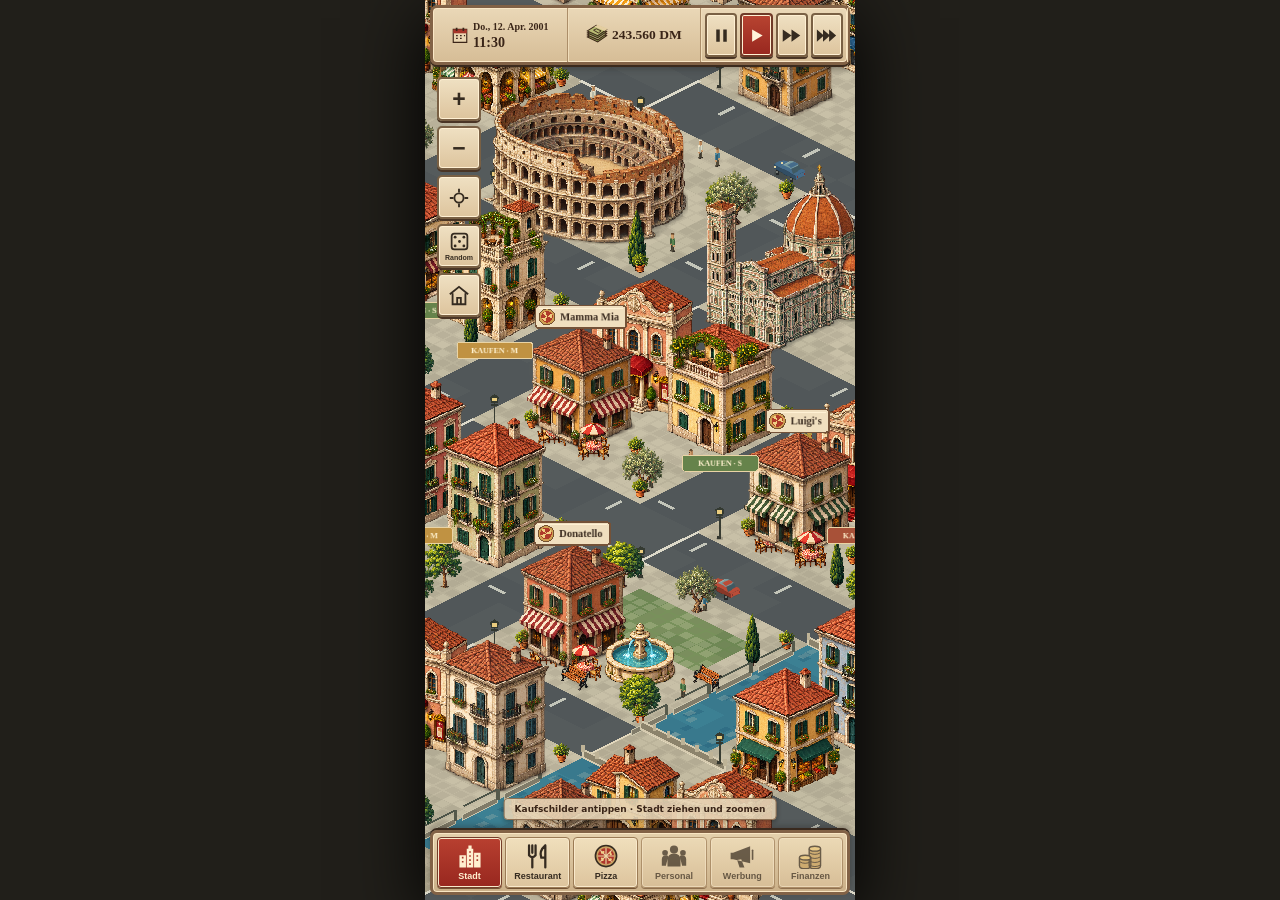
==== commit 6b98fc84: "Add saved random city generation below map centering control" ====
--- a/pizza.html
+++ b/pizza.html
@@ -5,7 +5,7 @@
   <meta name="viewport" content="width=device-width,initial-scale=1,viewport-fit=cover">
   <meta name="theme-color" content="#dec9a5">
   <title>Pizza City · Mamma Mia</title>
-  <link rel="stylesheet" href="pizza.css?v=20261010r">
+  <link rel="stylesheet" href="pizza.css?v=20261010s">
 </head>
 <body>
 <svg class="icon-library" xmlns="http://www.w3.org/2000/svg" aria-hidden="true">
@@ -35,6 +35,7 @@
     <button type="button" id="zoomInBtn" aria-label="Stadt vergrößern">+</button>
     <button type="button" id="zoomOutBtn" aria-label="Stadt verkleinern">−</button>
     <button type="button" id="centerBtn" aria-label="Zur Stadtmitte" title="Zur Stadtmitte"><svg viewBox="0 0 24 24" aria-hidden="true" fill="none" stroke="currentColor" stroke-width="2"><circle cx="12" cy="12" r="5"/><path d="M12 2v4m0 12v4M2 12h4m12 0h4"/></svg></button>
+    <button type="button" id="randomCityBtn" aria-label="Zufällige Stadtkarte erzeugen" title="Neue zufällige Stadtkarte"><svg viewBox="0 0 24 24" aria-hidden="true"><rect x="3" y="3" width="18" height="18" rx="3" fill="none" stroke="currentColor" stroke-width="2"/><g fill="currentColor"><circle cx="7" cy="7" r="1.6"/><circle cx="17" cy="7" r="1.6"/><circle cx="12" cy="12" r="1.6"/><circle cx="7" cy="17" r="1.6"/><circle cx="17" cy="17" r="1.6"/></g></svg><span>Random</span></button>
     <button type="button" id="propertiesBtn" aria-label="Immobilien in drei Größen anzeigen" title="Immobilien"><svg viewBox="0 0 24 24" aria-hidden="true"><path d="m2 10 10-8 10 8M5 9v12h14V9M10 21v-7h4v7" fill="none" stroke="currentColor" stroke-width="2"/></svg></button>
   </div>
   <dialog id="propertyDialog" aria-labelledby="propertyTitle">
@@ -111,7 +112,7 @@
 </div>
 <noscript>Bitte JavaScript aktivieren, um die Pizza-Demo zu starten.</noscript>
 <script type="module">
-  import('./pizza.js?v=20261010r').catch(error=>{
+  import('./pizza.js?v=20261010s').catch(error=>{
     console.error('Pizza demo could not start',error);
     const loading=document.querySelector('#loading');loading.hidden=false;loading.replaceChildren();
     const message=document.createElement('p');message.textContent='Die Demo konnte nicht starten. Bitte erneut laden.';
--- a/pizza.css
+++ b/pizza.css
@@ -122,3 +122,5 @@
 #propertyDialog{width:min(390px,calc(100vw - 20px));max-height:calc(100dvh - 100px);padding:12px;margin:auto;color:#3a2518;background:linear-gradient(#ead8b7,#d6bd96);border:3px solid #826246;border-radius:7px;box-shadow:inset 0 0 0 1px #fae7c6,0 6px 30px #0008;overflow-y:auto;overscroll-behavior:contain}
 #propertyDialog::backdrop{background:#171416aa}.propertyHeader{display:flex;align-items:center;justify-content:space-between;gap:8px}.propertyHeader h2{font:900 23px Georgia,serif;margin:0}.propertyHeader button{width:36px;height:36px;font-size:24px}#propertySummary{font-size:11px;font-weight:700;line-height:1.5;margin:10px 0}.propertyFilters{display:grid;grid-template-columns:repeat(3,minmax(0,1fr));gap:5px}.propertyFilters button{height:43px;font-size:11px;text-transform:none}.propertyFilters button.active{background:#a63729;color:#fff1d2}.propertyList{display:grid;gap:8px;margin-top:12px}.propertyList button{min-height:65px;padding:9px 12px;display:flex;flex-direction:column;align-items:start;gap:5px;text-align:left;text-transform:none}.propertyList strong{font:900 18px Georgia,serif}.propertyList span{font-size:11px;color:#775238}#propertyDetail{text-align:center}#propertyBack{display:block;height:32px;padding:0 8px;text-transform:none;font-size:11px}#propertyPreview{position:static;inset:auto;width:180px;height:180px;margin:4px auto;image-rendering:pixelated}#propertyName{margin:5px 0;font:900 23px Georgia,serif}#propertyInfo,#propertyDescription,#propertyStatus{font-size:12px;line-height:1.5;margin:8px 0}#propertyPrice{font:900 22px Georgia,serif}#propertyBuy{width:100%;height:44px;margin-top:4px;text-transform:none}#propertyBuy:not(:disabled){background:#a63729;color:#fff1d2}
 @media(max-height:640px){#propertyDialog{max-height:calc(100dvh - 30px)}#propertyPreview{width:130px;height:130px}#propertyName{font-size:20px}}
+
+#randomCityBtn{display:flex;flex-direction:column;align-items:center;justify-content:center;gap:1px}#randomCityBtn svg{width:21px;height:21px}#randomCityBtn span{font-size:7px;line-height:9px;text-transform:none}
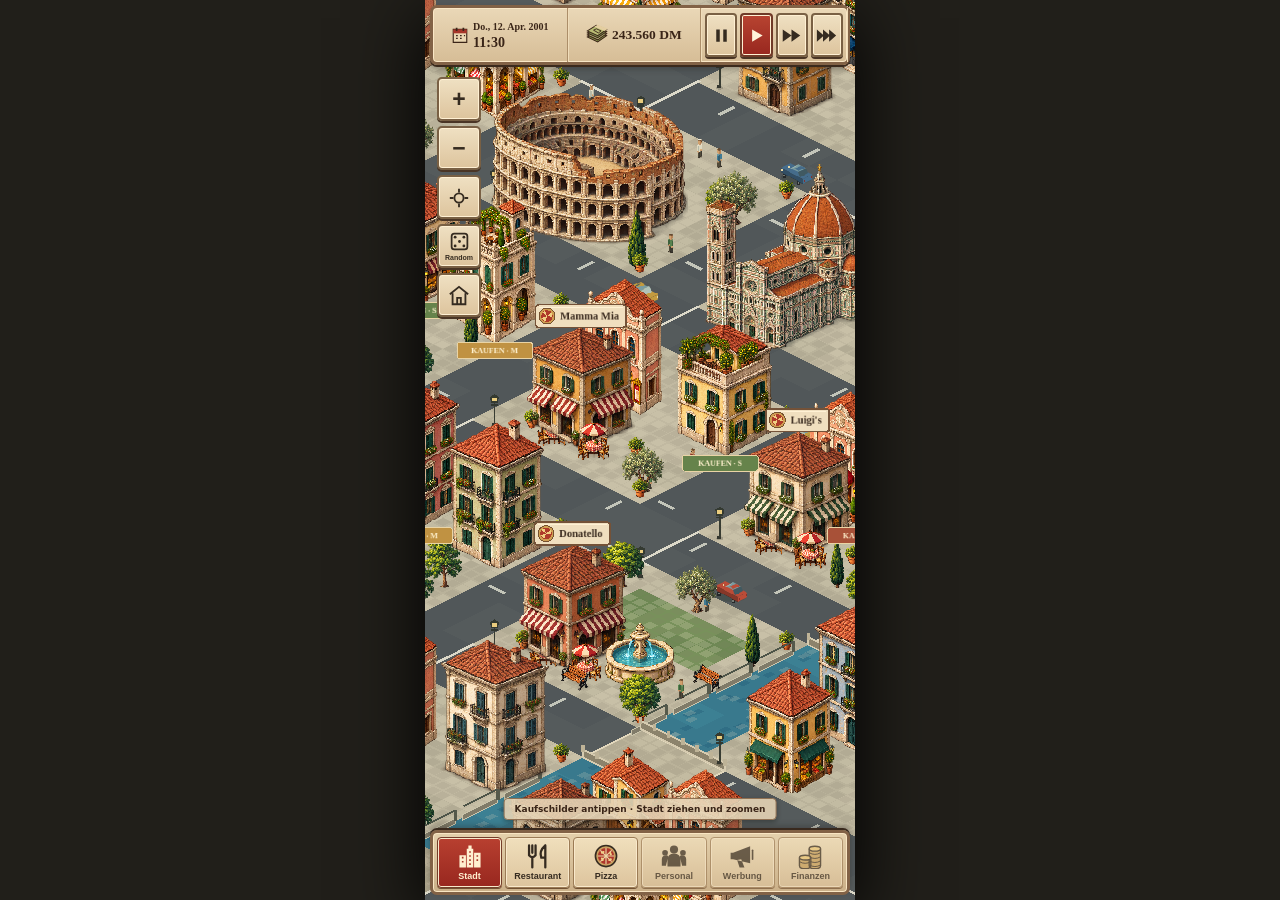
==== commit 2b1ae810: "Align new building sprites to calibrated 2:1 ground axes and anchors" ====
--- a/pizza.html
+++ b/pizza.html
@@ -5,7 +5,7 @@
   <meta name="viewport" content="width=device-width,initial-scale=1,viewport-fit=cover">
   <meta name="theme-color" content="#dec9a5">
   <title>Pizza City · Mamma Mia</title>
-  <link rel="stylesheet" href="pizza.css?v=20261010s">
+  <link rel="stylesheet" href="pizza.css?v=20261011a">
 </head>
 <body>
 <svg class="icon-library" xmlns="http://www.w3.org/2000/svg" aria-hidden="true">
@@ -112,7 +112,7 @@
 </div>
 <noscript>Bitte JavaScript aktivieren, um die Pizza-Demo zu starten.</noscript>
 <script type="module">
-  import('./pizza.js?v=20261010s').catch(error=>{
+  import('./pizza.js?v=20261011a').catch(error=>{
     console.error('Pizza demo could not start',error);
     const loading=document.querySelector('#loading');loading.hidden=false;loading.replaceChildren();
     const message=document.createElement('p');message.textContent='Die Demo konnte nicht starten. Bitte erneut laden.';
--- a/pizza.css
+++ b/pizza.css
@@ -124,3 +124,5 @@
 @media(max-height:640px){#propertyDialog{max-height:calc(100dvh - 30px)}#propertyPreview{width:130px;height:130px}#propertyName{font-size:20px}}
 
 #randomCityBtn{display:flex;flex-direction:column;align-items:center;justify-content:center;gap:1px}#randomCityBtn svg{width:21px;height:21px}#randomCityBtn span{font-size:7px;line-height:9px;text-transform:none}
+
+@media(max-height:540px) and (min-width:500px){.citycontrols{display:grid;grid-template-columns:repeat(3,44px)}#randomCityBtn{grid-column:3;grid-row:2}#propertiesBtn{grid-column:1;grid-row:2}}
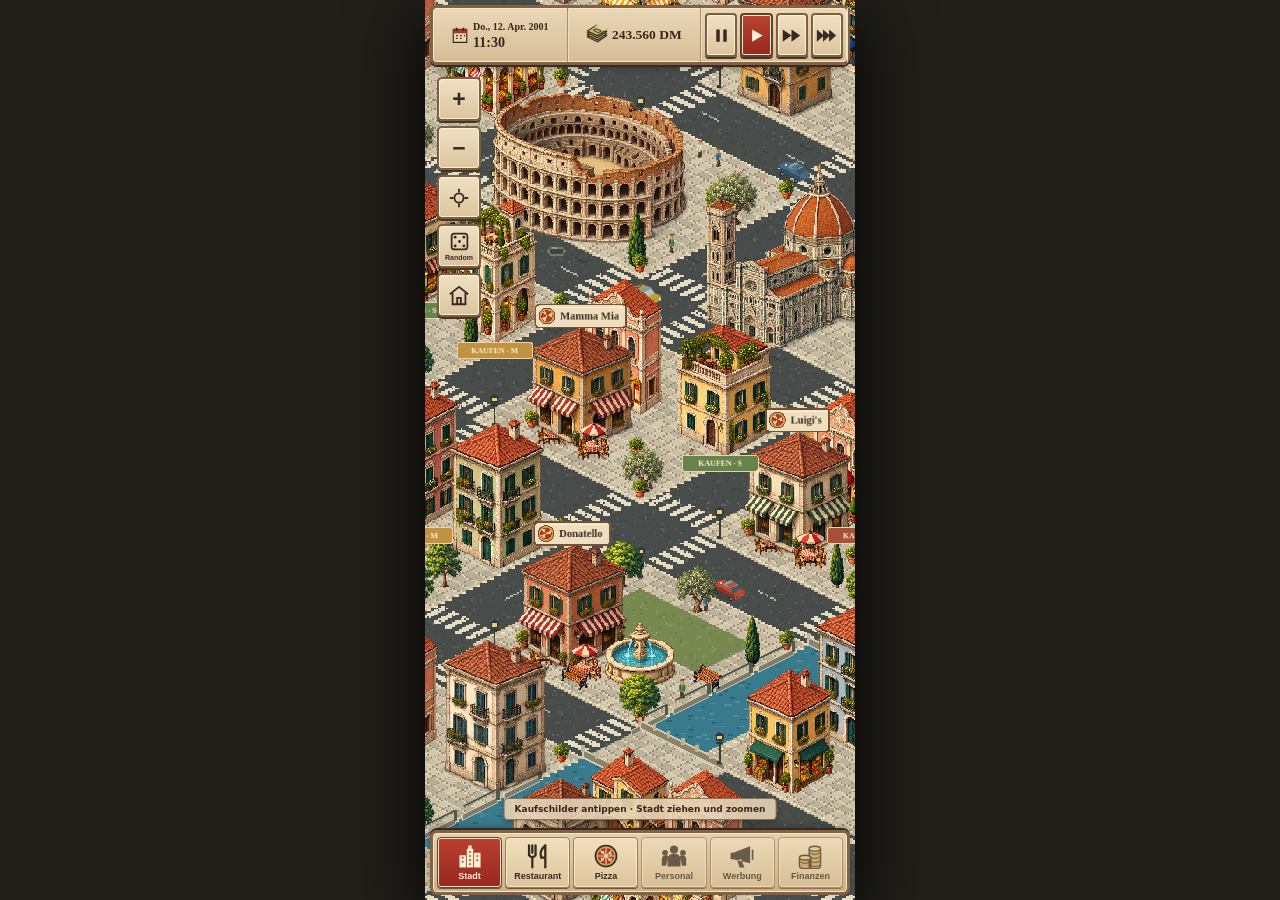
==== commit 327f3c84: "Render Italian city streets and paving as crisp pixel art" ====
--- a/pizza.html
+++ b/pizza.html
@@ -5,7 +5,7 @@
   <meta name="viewport" content="width=device-width,initial-scale=1,viewport-fit=cover">
   <meta name="theme-color" content="#dec9a5">
   <title>Pizza City · Mamma Mia</title>
-  <link rel="stylesheet" href="pizza.css?v=20261011a">
+  <link rel="stylesheet" href="pizza.css?v=20261011b">
 </head>
 <body>
 <svg class="icon-library" xmlns="http://www.w3.org/2000/svg" aria-hidden="true">
@@ -112,7 +112,7 @@
 </div>
 <noscript>Bitte JavaScript aktivieren, um die Pizza-Demo zu starten.</noscript>
 <script type="module">
-  import('./pizza.js?v=20261011a').catch(error=>{
+  import('./pizza.js?v=20261011b').catch(error=>{
     console.error('Pizza demo could not start',error);
     const loading=document.querySelector('#loading');loading.hidden=false;loading.replaceChildren();
     const message=document.createElement('p');message.textContent='Die Demo konnte nicht starten. Bitte erneut laden.';
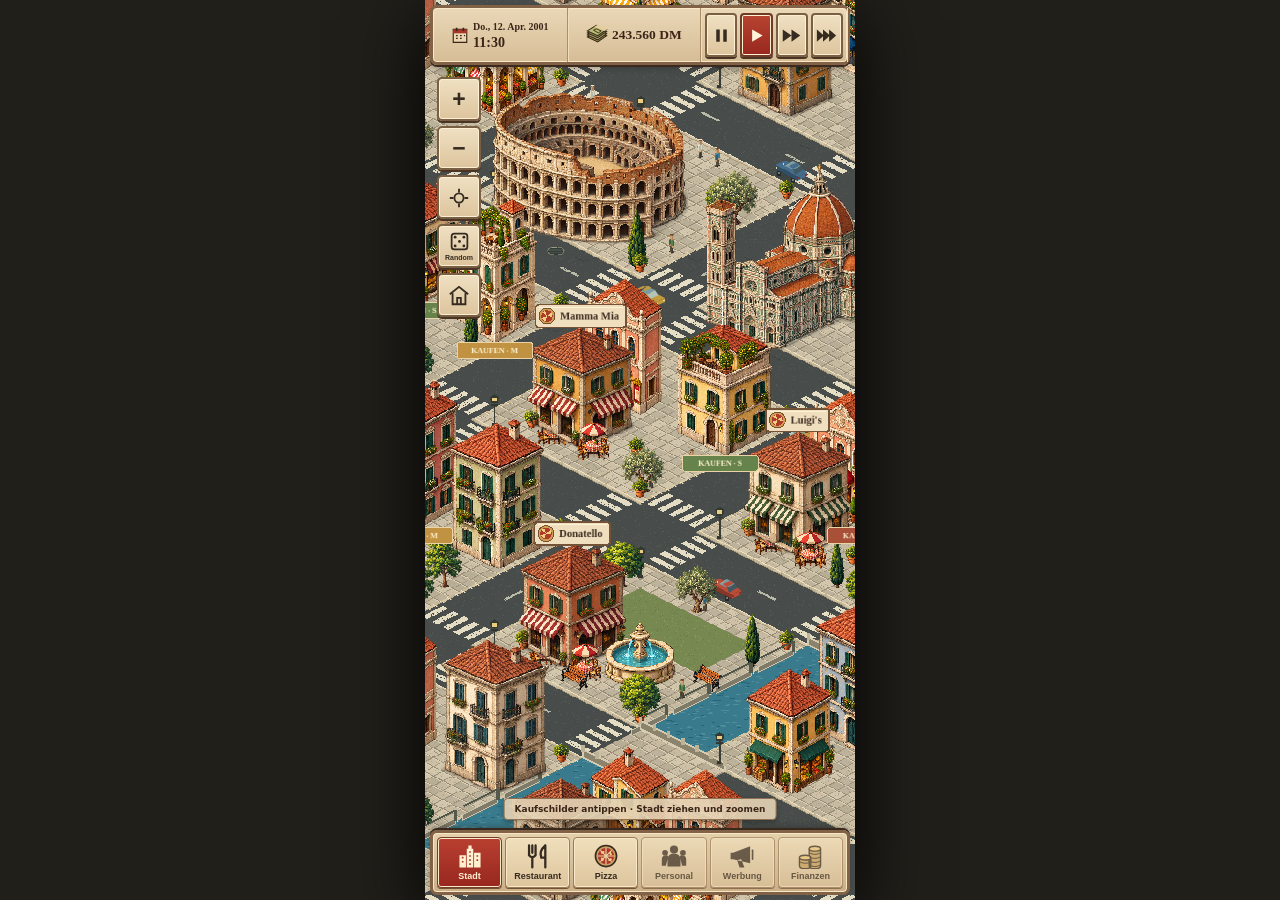
==== commit 52771098: "Refine road and paving detail to match city sprite resolution" ====
--- a/pizza.html
+++ b/pizza.html
@@ -5,7 +5,7 @@
   <meta name="viewport" content="width=device-width,initial-scale=1,viewport-fit=cover">
   <meta name="theme-color" content="#dec9a5">
   <title>Pizza City · Mamma Mia</title>
-  <link rel="stylesheet" href="pizza.css?v=20261011b">
+  <link rel="stylesheet" href="pizza.css?v=20261011c">
 </head>
 <body>
 <svg class="icon-library" xmlns="http://www.w3.org/2000/svg" aria-hidden="true">
@@ -112,7 +112,7 @@
 </div>
 <noscript>Bitte JavaScript aktivieren, um die Pizza-Demo zu starten.</noscript>
 <script type="module">
-  import('./pizza.js?v=20261011b').catch(error=>{
+  import('./pizza.js?v=20261011c').catch(error=>{
     console.error('Pizza demo could not start',error);
     const loading=document.querySelector('#loading');loading.hidden=false;loading.replaceChildren();
     const message=document.createElement('p');message.textContent='Die Demo konnte nicht starten. Bitte erneut laden.';
